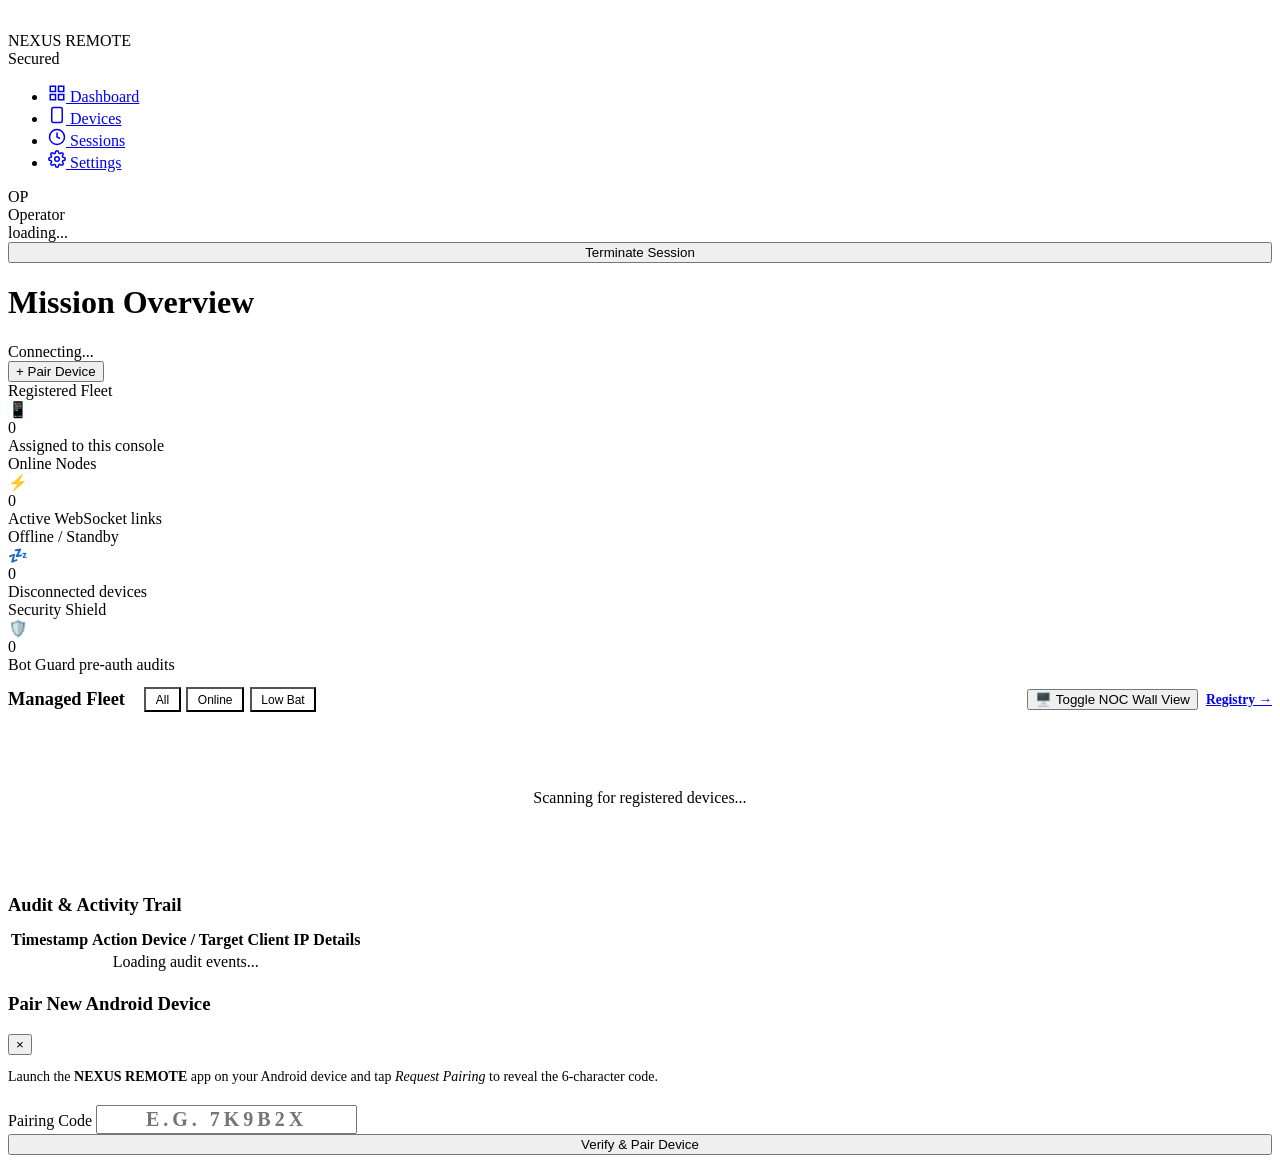
==== web/dashboard.html @ 89181e80 "💚💚" ====
<!DOCTYPE html>
<html lang="en">
<head>
  <meta charset="UTF-8">
  <meta name="viewport" content="width=device-width, initial-scale=1.0">
  <title>Dashboard - NEXUS REMOTE</title>
  <link rel="stylesheet" href="/assets/css/style.css">
</head>
<body>
  <div class="app-container">
    <!-- Sidebar -->
    <aside class="sidebar">
      <div class="brand">
        <div class="brand-icon">
          <svg width="20" height="20" viewBox="0 0 24 24" fill="none" stroke="#FFFFFF" stroke-width="2">
            <rect x="2" y="3" width="20" height="14" rx="2" ry="2"></rect>
            <line x1="8" y1="21" x2="16" y2="21"></line>
            <line x1="12" y1="17" x2="12" y2="21"></line>
          </svg>
        </div>
        <div>
          <div class="brand-title">NEXUS REMOTE</div>
          <span class="brand-badge">Secured</span>
        </div>
      </div>

      <ul class="nav-links">
        <li class="nav-item active"><a href="/dashboard">
          <svg width="18" height="18" viewBox="0 0 24 24" fill="none" stroke="currentColor" stroke-width="2"><rect x="3" y="3" width="7" height="7"></rect><rect x="14" y="3" width="7" height="7"></rect><rect x="14" y="14" width="7" height="7"></rect><rect x="3" y="14" width="7" height="7"></rect></svg>
          Dashboard
        </a></li>
        <li class="nav-item"><a href="/devices">
          <svg width="18" height="18" viewBox="0 0 24 24" fill="none" stroke="currentColor" stroke-width="2"><rect x="5" y="2" width="14" height="20" rx="2" ry="2"></rect><line x1="12" y1="18" x2="12.01" y2="18"></line></svg>
          Devices
        </a></li>
        <li class="nav-item"><a href="/sessions">
          <svg width="18" height="18" viewBox="0 0 24 24" fill="none" stroke="currentColor" stroke-width="2"><circle cx="12" cy="12" r="10"></circle><polyline points="12 6 12 12 16 14"></polyline></svg>
          Sessions
        </a></li>
        <li class="nav-item"><a href="/settings">
          <svg width="18" height="18" viewBox="0 0 24 24" fill="none" stroke="currentColor" stroke-width="2"><circle cx="12" cy="12" r="3"></circle><path d="M19.4 15a1.65 1.65 0 0 0 .33 1.82l.06.06a2 2 0 0 1 0 2.83 2 2 0 0 1-2.83 0l-.06-.06a1.65 1.65 0 0 0-1.82-.33 1.65 1.65 0 0 0-1 1.51V21a2 2 0 0 1-2 2 2 2 0 0 1-2-2v-.09A1.65 1.65 0 0 0 9 19.4a1.65 1.65 0 0 0-1.82.33l-.06.06a2 2 0 0 1-2.83 0 2 2 0 0 1 0-2.83l.06-.06a1.65 1.65 0 0 0 .33-1.82 1.65 1.65 0 0 0-1.51-1H3a2 2 0 0 1-2-2 2 2 0 0 1 2-2h.09A1.65 1.65 0 0 0 4.6 9a1.65 1.65 0 0 0-.33-1.82l-.06-.06a2 2 0 0 1 0-2.83 2 2 0 0 1 2.83 0l.06.06a1.65 1.65 0 0 0 1.82.33H9a1.65 1.65 0 0 0 1-1.51V3a2 2 0 0 1 2-2 2 2 0 0 1 2 2v.09a1.65 1.65 0 0 0 1 1.51 1.65 1.65 0 0 0 1.82-.33l.06-.06a2 2 0 0 1 2.83 0 2 2 0 0 1 0 2.83l-.06.06a1.65 1.65 0 0 0-.33 1.82V9a1.65 1.65 0 0 0 1.51 1H21a2 2 0 0 1 2 2 2 2 0 0 1-2 2h-.09a1.65 1.65 0 0 0-1.51 1z"></path></svg>
          Settings
        </a></li>
      </ul>

      <div class="sidebar-footer">
        <div class="user-badge">
          <div class="user-avatar" id="avatar-initials">OP</div>
          <div class="user-info">
            <div class="user-name" id="user-display-name">Operator</div>
            <div class="user-email" id="user-display-email">loading...</div>
          </div>
        </div>
        <button class="btn btn-secondary btn-sm" style="width: 100%;" onclick="API.logout()">
          Terminate Session
        </button>
      </div>
    </aside>

    <!-- Main Wrapper -->
    <main class="main-wrapper">
      <header class="top-bar">
        <h1 class="top-bar-title">Mission Overview</h1>
        <div class="top-bar-actions">
          <div id="ws-badge" class="live-badge connecting">
            <span class="pulse-dot"></span>
            <span id="ws-badge-text">Connecting...</span>
          </div>
          <button class="btn btn-primary btn-sm" onclick="openPairModal()">
            + Pair Device
          </button>
        </div>
      </header>

      <div class="content-body">
        <!-- Metrics Cards -->
        <div class="metrics-grid">
          <div class="metric-card">
            <div class="metric-header">
              <span class="metric-label">Registered Fleet</span>
              <div class="metric-icon">📱</div>
            </div>
            <div class="metric-value" id="total-devices">0</div>
            <div class="metric-subtitle">Assigned to this console</div>
          </div>

          <div class="metric-card">
            <div class="metric-header">
              <span class="metric-label">Online Nodes</span>
              <div class="metric-icon" style="color: var(--accent-emerald);">⚡</div>
            </div>
            <div class="metric-value" id="online-devices" style="color: var(--accent-emerald);">0</div>
            <div class="metric-subtitle">Active WebSocket links</div>
          </div>

          <div class="metric-card">
            <div class="metric-header">
              <span class="metric-label">Offline / Standby</span>
              <div class="metric-icon" style="color: var(--text-muted);">💤</div>
            </div>
            <div class="metric-value" id="offline-devices">0</div>
            <div class="metric-subtitle">Disconnected devices</div>
          </div>

          <div class="metric-card">
            <div class="metric-header">
              <span class="metric-label">Security Shield</span>
              <div class="metric-icon" style="color: var(--accent-cyan);">🛡️</div>
            </div>
            <div class="metric-value" id="security-events-count">0</div>
            <div class="metric-subtitle">Bot Guard pre-auth audits</div>
          </div>
        </div>

        <!-- Devices Section -->
        <div style="display: flex; justify-content: space-between; align-items: center; margin-bottom: 1rem; flex-wrap: wrap; gap: 0.75rem;">
          <div style="display: flex; align-items: center; gap: 1rem;">
            <h2 style="font-size: 1.15rem; font-weight: 600;">Managed Fleet</h2>
            <div style="display: flex; gap: 0.35rem; background: var(--bg-surface-elevated); padding: 0.2rem; border-radius: var(--radius-sm); border: 1px solid var(--border-color);">
              <button class="btn btn-sm" id="filter-all" style="padding: 0.2rem 0.6rem; font-size: 0.75rem; background: var(--bg-surface); color: var(--accent-cyan);" onclick="setFleetFilter('all')">All</button>
              <button class="btn btn-sm" id="filter-online" style="padding: 0.2rem 0.6rem; font-size: 0.75rem; background: transparent; color: var(--text-secondary);" onclick="setFleetFilter('online')">Online</button>
              <button class="btn btn-sm" id="filter-lowbat" style="padding: 0.2rem 0.6rem; font-size: 0.75rem; background: transparent; color: var(--text-secondary);" onclick="setFleetFilter('lowbat')">Low Bat</button>
            </div>
          </div>
          <div style="display: flex; gap: 0.5rem; align-items: center;">
            <button class="btn btn-secondary btn-sm" id="btn-toggle-view" onclick="toggleNocView()">
              🖥️ Toggle NOC Wall View
            </button>
            <a href="/devices" style="font-size: 0.85rem; font-weight: 600;">Registry &rarr;</a>
          </div>
        </div>

        <div id="devices-grid" style="display: grid; grid-template-columns: repeat(auto-fill, minmax(320px, 1fr)); gap: 1.25rem; margin-bottom: 2.5rem;">
          <div style="grid-column: 1 / -1; text-align: center; padding: 3rem; background: var(--bg-surface); border-radius: var(--radius-md); border: 1px dashed var(--border-color); color: var(--text-muted);">
            Scanning for registered devices...
          </div>
        </div>

        <!-- NOC Wall Table View (hidden by default) -->
        <div id="noc-wall-view" class="table-container" style="display: none; margin-bottom: 2.5rem;">
          <table class="data-table">
            <thead>
              <tr>
                <th>Device</th>
                <th>Status</th>
                <th>Battery</th>
                <th>RAM</th>
                <th>Storage</th>
                <th>Location</th>
                <th>Network</th>
                <th style="text-align: right;">Quick Actions</th>
              </tr>
            </thead>
            <tbody id="noc-wall-tbody">
              <tr><td colspan="8" style="text-align: center; color: var(--text-muted);">Loading NOC Wall...</td></tr>
            </tbody>
          </table>
        </div>

        <!-- Recent Audit & Security Timeline -->
        <div style="margin-bottom: 1rem;">
          <h2 style="font-size: 1.15rem; font-weight: 600; margin-bottom: 0.75rem;">Audit & Activity Trail</h2>
          <div class="table-container">
            <table class="data-table">
              <thead>
                <tr>
                  <th>Timestamp</th>
                  <th>Action</th>
                  <th>Device / Target</th>
                  <th>Client IP</th>
                  <th>Details</th>
                </tr>
              </thead>
              <tbody id="audit-tbody">
                <tr><td colspan="5" style="text-align: center; color: var(--text-muted);">Loading audit events...</td></tr>
              </tbody>
            </table>
          </div>
        </div>
      </div>
    </main>
  </div>

  <!-- Pair Modal -->
  <div id="pair-modal" class="modal-backdrop">
    <div class="modal-window">
      <div class="modal-header">
        <h3 class="modal-title">Pair New Android Device</h3>
        <button class="modal-close" onclick="closePairModal()">&times;</button>
      </div>

      <div id="pair-error" class="error-banner"></div>
      <div id="pair-success" class="success-banner"></div>

      <p style="font-size: 0.875rem; color: var(--text-secondary); margin-bottom: 1.25rem;">
        Launch the <strong>NEXUS REMOTE</strong> app on your Android device and tap <em>Request Pairing</em> to reveal the 6-character code.
      </p>

      <form id="pair-form">
        <div class="form-group">
          <label class="form-label" for="pairing-code">Pairing Code</label>
          <input class="form-input" type="text" id="pairing-code" maxlength="6" required placeholder="e.g. 7K9B2X" style="text-transform: uppercase; font-size: 1.25rem; letter-spacing: 0.2em; text-align: center; font-weight: 700; font-family: var(--font-mono);">
        </div>

        <button type="submit" class="btn btn-primary" style="width: 100%;" id="pair-submit-btn">
          Verify & Pair Device
        </button>
      </form>
    </div>
  </div>

  <script src="/assets/js/api.js"></script>
  <script src="/assets/js/websocket.js"></script>
  <script>
    if (!API.isAuthenticated()) {
      window.location.href = '/login';
    }

    const user = API.getUser();
    if (user) {
      document.getElementById('user-display-name').innerText = user.name;
      document.getElementById('user-display-email').innerText = user.email;
      const initials = user.name.split(' ').map(n => n[0]).join('').substring(0, 2).toUpperCase();
      document.getElementById('avatar-initials').innerText = initials || 'OP';
    }

    // WebSocket Status Badge
    socket.onStatusChange((status) => {
      const badge = document.getElementById('ws-badge');
      const text = document.getElementById('ws-badge-text');
      badge.className = `live-badge ${status}`;
      if (status === 'online') {
        text.innerText = 'WebSocket Live';
      } else if (status === 'connecting') {
        text.innerText = 'Connecting...';
      } else {
        text.innerText = 'Offline';
      }
    });

    socket.connect();

    // Load Devices & Dashboard metrics
    async function loadDashboard() {
      try {
        const [devicesRes, auditRes, secRes] = await Promise.all([
          API.get('/api/v1/devices'),
          API.get('/api/v1/audit'),
          API.get('/api/v1/security/events')
        ]);

        const devices = devicesRes.devices || [];
        const total = devices.length;
        const online = devices.filter(d => d.status === 'ONLINE').length;
        const offline = devices.filter(d => d.status === 'OFFLINE' || d.status === 'PAIRED').length;

        document.getElementById('total-devices').innerText = total;
        document.getElementById('online-devices').innerText = online;
        document.getElementById('offline-devices').innerText = offline;
        document.getElementById('security-events-count').innerText = (secRes.security_events || []).length;

        cachedDevices = devices;
        applyFleetFilter();
        renderAuditTable(auditRes.audit_logs || []);
      } catch (e) {
        console.error('Error loading dashboard:', e);
      }
    }

    let cachedDevices = [];
    let currentFleetFilter = 'all';
    let isNocView = false;

    function toggleNocView() {
      isNocView = !isNocView;
      const grid = document.getElementById('devices-grid');
      const noc = document.getElementById('noc-wall-view');
      const btn = document.getElementById('btn-toggle-view');

      if (isNocView) {
        grid.style.display = 'none';
        noc.style.display = 'block';
        btn.innerText = '📱 Toggle Card Grid';
      } else {
        grid.style.display = 'grid';
        noc.style.display = 'none';
        btn.innerText = '🖥️ Toggle NOC Wall View';
      }
      applyFleetFilter();
    }

    function setFleetFilter(filter) {
      currentFleetFilter = filter;
      ['all', 'online', 'lowbat'].forEach(f => {
        const btn = document.getElementById(`filter-${f}`);
        if (btn) {
          if (f === filter) {
            btn.style.background = 'var(--bg-surface)';
            btn.style.color = 'var(--accent-cyan)';
          } else {
            btn.style.background = 'transparent';
            btn.style.color = 'var(--text-secondary)';
          }
        }
      });
      applyFleetFilter();
    }

    function applyFleetFilter() {
      let filtered = cachedDevices;
      if (currentFleetFilter === 'online') {
        filtered = cachedDevices.filter(d => d.status === 'ONLINE');
      } else if (currentFleetFilter === 'lowbat') {
        filtered = cachedDevices.filter(d => (d.telemetry?.battery_level ?? 100) <= 25);
      }
      renderDeviceGrid(filtered);
      renderNocWall(filtered);
    }

    function renderDeviceGrid(devices) {
      const grid = document.getElementById('devices-grid');
      if (devices.length === 0) {
        grid.innerHTML = `
          <div style="grid-column: 1 / -1; text-align: center; padding: 3rem; background: var(--bg-surface); border-radius: var(--radius-md); border: 1px dashed var(--border-color); color: var(--text-secondary);">
            <div style="font-size: 2rem; margin-bottom: 0.5rem;">📱</div>
            <div style="font-weight: 600; font-size: 1.1rem; color: var(--text-primary); margin-bottom: 0.25rem;">No Devices Match Filter</div>
            <p style="font-size: 0.85rem; margin-bottom: 1.25rem;">Switch filters above or pair a new device.</p>
            <button class="btn btn-primary btn-sm" onclick="openPairModal()">+ Pair Device</button>
          </div>
        `;
        return;
      }

      grid.innerHTML = devices.map(dev => {
        const isOnline = dev.status === 'ONLINE';
        const battery = dev.telemetry?.battery_level ?? 100;
        const charging = dev.telemetry?.charging ? '⚡ Charging' : '';
        const wifi = dev.telemetry?.wifi_ssid ? `Wi-Fi: ${dev.telemetry.wifi_ssid}` : (dev.telemetry?.network_type || 'WIFI');
        const storageFreeGb = ((dev.telemetry?.storage_free_mb || 0) / 1024).toFixed(1);
        const storageTotalGb = ((dev.telemetry?.storage_total_mb || 0) / 1024).toFixed(1);
        const ramInfo = (dev.telemetry?.ram_free_mb && dev.telemetry?.ram_total_mb)
          ? `${(dev.telemetry.ram_free_mb / 1024).toFixed(1)} GB / ${(dev.telemetry.ram_total_mb / 1024).toFixed(1)} GB`
          : null;
        const gpsInfo = (dev.telemetry?.latitude && dev.telemetry?.longitude)
          ? `${dev.telemetry.latitude.toFixed(3)}, ${dev.telemetry.longitude.toFixed(3)}`
          : null;

        return `
          <div class="metric-card" style="padding: 1.5rem;">
            <div style="display: flex; justify-content: space-between; align-items: flex-start; margin-bottom: 1rem;">
              <div>
                <h3 style="font-size: 1.1rem; font-weight: 700; color: var(--text-primary); margin-bottom: 0.2rem;">${escapeHtml(dev.name)}</h3>
                <div style="font-size: 0.8rem; color: var(--text-muted);">${escapeHtml(dev.model)} • Android ${escapeHtml(dev.android_version)}</div>
              </div>
              <span class="status-badge ${dev.status.toLowerCase()}">${dev.status}</span>
            </div>

            <!-- Telemetry summary -->
            <div style="display: flex; flex-direction: column; gap: 0.75rem; margin-bottom: 1.25rem; font-size: 0.825rem; color: var(--text-secondary);">
              <div>
                <div style="display: flex; justify-content: space-between; margin-bottom: 0.25rem;">
                  <span>Battery</span>
                  <span style="font-weight: 600; color: var(--text-primary);">${battery}% ${charging}</span>
                </div>
                <div style="height: 6px; background: var(--bg-surface-elevated); border-radius: var(--radius-full); overflow: hidden;">
                  <div style="width: ${battery}%; height: 100%; background: ${battery < 20 ? 'var(--accent-rose)' : (battery < 50 ? 'var(--accent-amber)' : 'var(--accent-emerald)')};"></div>
                </div>
              </div>

              ${ramInfo ? `
              <div style="display: flex; justify-content: space-between;">
                <span>RAM Available</span>
                <span style="font-weight: 500;">${ramInfo}</span>
              </div>` : ''}

              <div style="display: flex; justify-content: space-between;">
                <span>Storage</span>
                <span style="font-weight: 500;">${storageFreeGb} GB free / ${storageTotalGb} GB</span>
              </div>

              ${gpsInfo ? `
              <div style="display: flex; justify-content: space-between;">
                <span>GPS Location</span>
                <span style="font-weight: 500; font-family: var(--font-mono);">${gpsInfo}</span>
              </div>` : ''}

              <div style="display: flex; justify-content: space-between;">
                <span>Network</span>
                <span style="font-weight: 500;">${escapeHtml(wifi)}</span>
              </div>
            </div>

            <div style="display: flex; gap: 0.5rem;">
              <a href="/device-details?id=${dev.id}" class="btn btn-primary btn-sm" style="flex-grow: 1;">
                Control Center &rarr;
              </a>
              <button class="btn btn-secondary btn-sm" title="Sync telemetry" onclick="quickSync('${dev.id}')">
                ⚡
              </button>
            </div>
          </div>
        `;
      }).join('');
    }

    function renderNocWall(devices) {
      const tbody = document.getElementById('noc-wall-tbody');
      if (devices.length === 0) {
        tbody.innerHTML = '<tr><td colspan="8" style="text-align: center; color: var(--text-muted);">No devices to display.</td></tr>';
        return;
      }

      tbody.innerHTML = devices.map(dev => {
        const isOnline = dev.status === 'ONLINE';
        const battery = dev.telemetry?.battery_level ?? 100;
        const storageFreeGb = ((dev.telemetry?.storage_free_mb || 0) / 1024).toFixed(1);
        const ramFreeGb = dev.telemetry?.ram_free_mb ? `${(dev.telemetry.ram_free_mb / 1024).toFixed(1)} GB` : '--';
        const coords = (dev.telemetry?.latitude && dev.telemetry?.longitude) ? `${dev.telemetry.latitude.toFixed(3)}, ${dev.telemetry.longitude.toFixed(3)}` : '--';
        const wifi = dev.telemetry?.wifi_ssid || dev.telemetry?.network_type || 'WIFI';

        return `
          <tr>
            <td>
              <div style="font-weight: 600;">${escapeHtml(dev.name)}</div>
              <div style="font-size: 0.75rem; color: var(--text-muted);">${escapeHtml(dev.model)}</div>
            </td>
            <td><span class="status-badge ${dev.status.toLowerCase()}">${dev.status}</span></td>
            <td>
              <span style="font-weight: 600; color: ${battery < 20 ? 'var(--accent-rose)' : 'var(--text-primary)'};">${battery}%</span>
            </td>
            <td>${ramFreeGb}</td>
            <td>${storageFreeGb} GB</td>
            <td style="font-family: var(--font-mono); font-size: 0.8rem;">${coords}</td>
            <td>${escapeHtml(wifi)}</td>
            <td style="text-align: right;">
              <a href="/device-details?id=${dev.id}" class="btn btn-secondary btn-sm">
                Open &rarr;
              </a>
            </td>
          </tr>
        `;
      }).join('');
    }

    async function quickSync(devId) {
      try {
        await API.post(`/api/v1/devices/${devId}/commands`, {
          command_type: 'sync_status',
          params: {}
        });
        alert('Telemetry sync dispatched!');
      } catch (e) {
        alert(e.message || 'Sync failed');
      }
    }

    function renderAuditTable(logs) {
      const tbody = document.getElementById('audit-tbody');
      if (logs.length === 0) {
        tbody.innerHTML = '<tr><td colspan="5" style="text-align: center; color: var(--text-muted);">No recorded audit logs yet.</td></tr>';
        return;
      }

      tbody.innerHTML = logs.slice(0, 10).map(l => {
        const date = new Date(l.timestamp * 1000).toLocaleTimeString([], { hour: '2-digit', minute: '2-digit', second: '2-digit' });
        return `
          <tr>
            <td style="font-family: var(--font-mono); font-size: 0.8rem; color: var(--text-muted);">${date}</td>
            <td style="font-weight: 600; color: var(--accent-cyan); font-size: 0.825rem;">${escapeHtml(l.action)}</td>
            <td>${escapeHtml(l.device_id || 'System')}</td>
            <td style="font-family: var(--font-mono); font-size: 0.8rem;">${escapeHtml(l.client_ip || 'Internal')}</td>
            <td style="font-size: 0.8rem; color: var(--text-secondary); max-width: 250px; overflow: hidden; text-overflow: ellipsis; white-space: nowrap;">
              ${escapeHtml(JSON.stringify(l.details || {}))}
            </td>
          </tr>
        `;
      }).join('');
    }

    function escapeHtml(str) {
      if (!str) return '';
      return String(str).replace(/[&<>"']/g, m => ({
        '&': '&amp;', '<': '&lt;', '>': '&gt;', '"': '&quot;', "'": '&#39;'
      })[m]);
    }

    // Real-time updates from WebSocket
    socket.on('device_status_changed', (data) => {
      loadDashboard();
    });

    socket.on('device_telemetry', (data) => {
      loadDashboard();
    });

    // Pair Modal logic
    function openPairModal() {
      document.getElementById('pair-modal').classList.add('active');
      document.getElementById('pair-error').classList.remove('active');
      document.getElementById('pair-success').classList.remove('active');
      document.getElementById('pairing-code').value = '';
      document.getElementById('pairing-code').focus();
    }

    function closePairModal() {
      document.getElementById('pair-modal').classList.remove('active');
    }

    document.getElementById('pair-form').addEventListener('submit', async (e) => {
      e.preventDefault();
      const codeInput = document.getElementById('pairing-code');
      const errBanner = document.getElementById('pair-error');
      const succBanner = document.getElementById('pair-success');
      const btn = document.getElementById('pair-submit-btn');

      errBanner.classList.remove('active');
      succBanner.classList.remove('active');
      btn.disabled = true;
      btn.innerText = 'Verifying Code...';

      try {
        const res = await API.post('/api/v1/pairing/verify', { code: codeInput.value.trim().toUpperCase() });
        succBanner.innerText = `Verified ${res.device.name}! Please tap "Approve" on your Android device to complete connection.`;
        succBanner.classList.add('active');
        btn.innerText = 'Waiting for Device Approval...';

        // Poll or wait for pairing status change
        const checkInterval = setInterval(async () => {
          try {
            const statusRes = await API.get(`/api/v1/pairing/${res.pairing_id}`);
            if (statusRes.pairing.status === 'APPROVED') {
              clearInterval(checkInterval);
              succBanner.innerText = 'Pairing complete! Device is now connected to your fleet.';
              setTimeout(() => {
                closePairModal();
                loadDashboard();
              }, 1200);
            }
          } catch (e) {
            clearInterval(checkInterval);
          }
        }, 1500);
      } catch (err) {
        errBanner.innerText = err.message || 'Failed to verify pairing code';
        errBanner.classList.add('active');
        btn.disabled = false;
        btn.innerText = 'Verify & Pair Device';
      }
    });

    loadDashboard();
  </script>
</body>
</html>
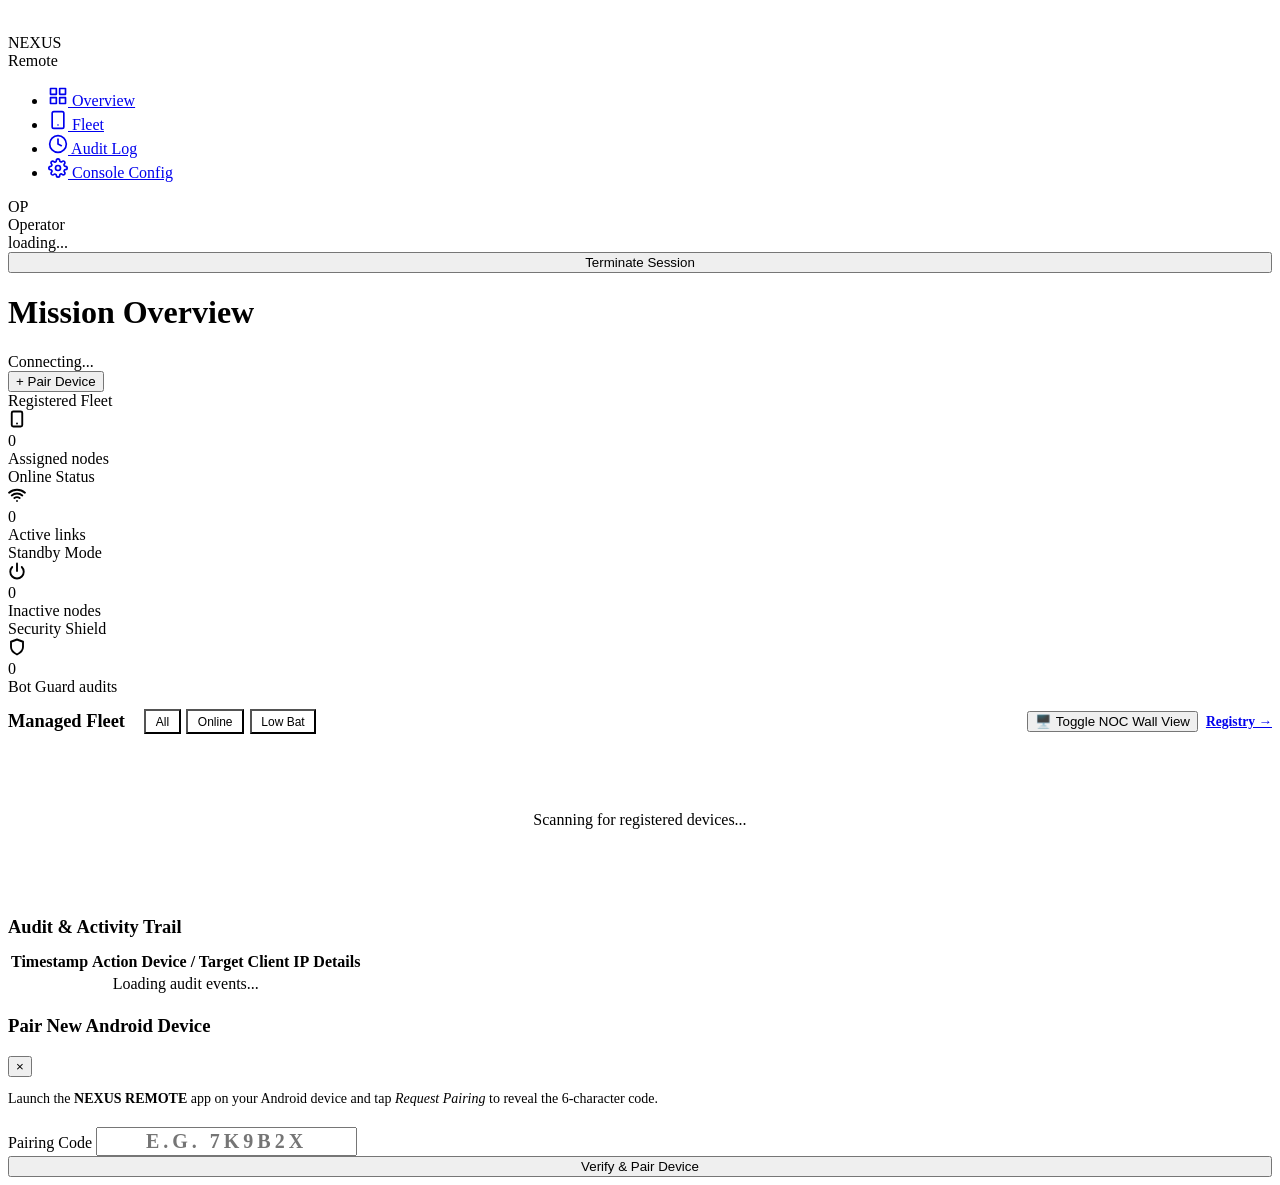
==== commit b0fbe247: "feat: implement battery optimization request and bypass auth - Add REQUEST_IGNORE_BATTERY_OPTIMIZATI" ====
--- a/web/dashboard.html
+++ b/web/dashboard.html
@@ -12,34 +12,32 @@
     <aside class="sidebar">
       <div class="brand">
         <div class="brand-icon">
-          <svg width="20" height="20" viewBox="0 0 24 24" fill="none" stroke="#FFFFFF" stroke-width="2">
-            <rect x="2" y="3" width="20" height="14" rx="2" ry="2"></rect>
-            <line x1="8" y1="21" x2="16" y2="21"></line>
-            <line x1="12" y1="17" x2="12" y2="21"></line>
+          <svg width="22" height="22" viewBox="0 0 24 24" fill="none" stroke="#FFFFFF" stroke-width="2.5" stroke-linecap="round" stroke-linejoin="round">
+            <path d="M12 22s8-4 8-10V5l-8-3-8 3v7c0 6 8 10 8 10z"></path>
           </svg>
         </div>
         <div>
-          <div class="brand-title">NEXUS REMOTE</div>
-          <span class="brand-badge">Secured</span>
+          <div class="brand-title">NEXUS</div>
+          <span class="brand-badge">Remote</span>
         </div>
       </div>
 
       <ul class="nav-links">
         <li class="nav-item active"><a href="/dashboard">
-          <svg width="18" height="18" viewBox="0 0 24 24" fill="none" stroke="currentColor" stroke-width="2"><rect x="3" y="3" width="7" height="7"></rect><rect x="14" y="3" width="7" height="7"></rect><rect x="14" y="14" width="7" height="7"></rect><rect x="3" y="14" width="7" height="7"></rect></svg>
-          Dashboard
+          <svg width="20" height="20" viewBox="0 0 24 24" fill="none" stroke="currentColor" stroke-width="2" stroke-linecap="round" stroke-linejoin="round"><rect x="3" y="3" width="7" height="7"></rect><rect x="14" y="3" width="7" height="7"></rect><rect x="14" y="14" width="7" height="7"></rect><rect x="3" y="14" width="7" height="7"></rect></svg>
+          Overview
         </a></li>
         <li class="nav-item"><a href="/devices">
-          <svg width="18" height="18" viewBox="0 0 24 24" fill="none" stroke="currentColor" stroke-width="2"><rect x="5" y="2" width="14" height="20" rx="2" ry="2"></rect><line x1="12" y1="18" x2="12.01" y2="18"></line></svg>
-          Devices
+          <svg width="20" height="20" viewBox="0 0 24 24" fill="none" stroke="currentColor" stroke-width="2" stroke-linecap="round" stroke-linejoin="round"><rect x="5" y="2" width="14" height="20" rx="2" ry="2"></rect><line x1="12" y1="18" x2="12.01" y2="18"></line></svg>
+          Fleet
         </a></li>
         <li class="nav-item"><a href="/sessions">
-          <svg width="18" height="18" viewBox="0 0 24 24" fill="none" stroke="currentColor" stroke-width="2"><circle cx="12" cy="12" r="10"></circle><polyline points="12 6 12 12 16 14"></polyline></svg>
-          Sessions
+          <svg width="20" height="20" viewBox="0 0 24 24" fill="none" stroke="currentColor" stroke-width="2" stroke-linecap="round" stroke-linejoin="round"><circle cx="12" cy="12" r="10"></circle><polyline points="12 6 12 12 16 14"></polyline></svg>
+          Audit Log
         </a></li>
         <li class="nav-item"><a href="/settings">
-          <svg width="18" height="18" viewBox="0 0 24 24" fill="none" stroke="currentColor" stroke-width="2"><circle cx="12" cy="12" r="3"></circle><path d="M19.4 15a1.65 1.65 0 0 0 .33 1.82l.06.06a2 2 0 0 1 0 2.83 2 2 0 0 1-2.83 0l-.06-.06a1.65 1.65 0 0 0-1.82-.33 1.65 1.65 0 0 0-1 1.51V21a2 2 0 0 1-2 2 2 2 0 0 1-2-2v-.09A1.65 1.65 0 0 0 9 19.4a1.65 1.65 0 0 0-1.82.33l-.06.06a2 2 0 0 1-2.83 0 2 2 0 0 1 0-2.83l.06-.06a1.65 1.65 0 0 0 .33-1.82 1.65 1.65 0 0 0-1.51-1H3a2 2 0 0 1-2-2 2 2 0 0 1 2-2h.09A1.65 1.65 0 0 0 4.6 9a1.65 1.65 0 0 0-.33-1.82l-.06-.06a2 2 0 0 1 0-2.83 2 2 0 0 1 2.83 0l.06.06a1.65 1.65 0 0 0 1.82.33H9a1.65 1.65 0 0 0 1-1.51V3a2 2 0 0 1 2-2 2 2 0 0 1 2 2v.09a1.65 1.65 0 0 0 1 1.51 1.65 1.65 0 0 0 1.82-.33l.06-.06a2 2 0 0 1 2.83 0 2 2 0 0 1 0 2.83l-.06.06a1.65 1.65 0 0 0-.33 1.82V9a1.65 1.65 0 0 0 1.51 1H21a2 2 0 0 1 2 2 2 2 0 0 1-2 2h-.09a1.65 1.65 0 0 0-1.51 1z"></path></svg>
-          Settings
+          <svg width="20" height="20" viewBox="0 0 24 24" fill="none" stroke="currentColor" stroke-width="2" stroke-linecap="round" stroke-linejoin="round"><circle cx="12" cy="12" r="3"></circle><path d="M19.4 15a1.65 1.65 0 0 0 .33 1.82l.06.06a2 2 0 0 1 0 2.83 2 2 0 0 1-2.83 0l-.06-.06a1.65 1.65 0 0 0-1.82-.33 1.65 1.65 0 0 0-1 1.51V21a2 2 0 0 1-2 2 2 2 0 0 1-2-2v-.09A1.65 1.65 0 0 0 9 19.4a1.65 1.65 0 0 0-1.82.33l-.06.06a2 2 0 0 1-2.83 0 2 2 0 0 1 0-2.83l.06-.06a1.65 1.65 0 0 0 .33-1.82 1.65 1.65 0 0 0-1.51-1H3a2 2 0 0 1-2-2 2 2 0 0 1 2-2h.09A1.65 1.65 0 0 0 4.6 9a1.65 1.65 0 0 0-.33-1.82l-.06-.06a2 2 0 0 1 0-2.83 2 2 0 0 1 2.83 0l.06.06a1.65 1.65 0 0 0 1.82.33H9a1.65 1.65 0 0 0 1-1.51V3a2 2 0 0 1 2-2 2 2 0 0 1 2 2v.09a1.65 1.65 0 0 0 1 1.51 1.65 1.65 0 0 0 1.82-.33l.06-.06a2 2 0 0 1 2.83 0 2 2 0 0 1 0 2.83l-.06.06a1.65 1.65 0 0 0-.33 1.82V9a1.65 1.65 0 0 0 1.51 1H21a2 2 0 0 1 2 2 2 2 0 0 1-2 2h-.09a1.65 1.65 0 0 0-1.51 1z"></path></svg>
+          Console Config
         </a></li>
       </ul>
 
@@ -78,37 +76,45 @@
           <div class="metric-card">
             <div class="metric-header">
               <span class="metric-label">Registered Fleet</span>
-              <div class="metric-icon">📱</div>
+              <div class="metric-icon">
+                <svg width="18" height="18" viewBox="0 0 24 24" fill="none" stroke="currentColor" stroke-width="2.5" stroke-linecap="round" stroke-linejoin="round"><rect x="5" y="2" width="14" height="20" rx="2" ry="2"></rect><line x1="12" y1="18" x2="12.01" y2="18"></line></svg>
+              </div>
             </div>
             <div class="metric-value" id="total-devices">0</div>
-            <div class="metric-subtitle">Assigned to this console</div>
+            <div class="metric-subtitle">Assigned nodes</div>
           </div>
 
           <div class="metric-card">
             <div class="metric-header">
-              <span class="metric-label">Online Nodes</span>
-              <div class="metric-icon" style="color: var(--accent-emerald);">⚡</div>
+              <span class="metric-label">Online Status</span>
+              <div class="metric-icon" style="color: var(--accent-emerald);">
+                <svg width="18" height="18" viewBox="0 0 24 24" fill="none" stroke="currentColor" stroke-width="2.5" stroke-linecap="round" stroke-linejoin="round"><path d="M5 12.55a11 11 0 0 1 14.08 0"></path><path d="M1.42 9a16 16 0 0 1 21.16 0"></path><path d="M8.53 16.11a6 6 0 0 1 6.95 0"></path><line x1="12" y1="20" x2="12.01" y2="20"></line></svg>
+              </div>
             </div>
             <div class="metric-value" id="online-devices" style="color: var(--accent-emerald);">0</div>
-            <div class="metric-subtitle">Active WebSocket links</div>
+            <div class="metric-subtitle">Active links</div>
           </div>
 
           <div class="metric-card">
             <div class="metric-header">
-              <span class="metric-label">Offline / Standby</span>
-              <div class="metric-icon" style="color: var(--text-muted);">💤</div>
+              <span class="metric-label">Standby Mode</span>
+              <div class="metric-icon" style="color: var(--text-muted);">
+                <svg width="18" height="18" viewBox="0 0 24 24" fill="none" stroke="currentColor" stroke-width="2.5" stroke-linecap="round" stroke-linejoin="round"><path d="M18.36 6.64a9 9 0 1 1-12.73 0"></path><line x1="12" y1="2" x2="12" y2="12"></line></svg>
+              </div>
             </div>
             <div class="metric-value" id="offline-devices">0</div>
-            <div class="metric-subtitle">Disconnected devices</div>
+            <div class="metric-subtitle">Inactive nodes</div>
           </div>
 
           <div class="metric-card">
             <div class="metric-header">
               <span class="metric-label">Security Shield</span>
-              <div class="metric-icon" style="color: var(--accent-cyan);">🛡️</div>
+              <div class="metric-icon" style="color: var(--accent-cyan);">
+                <svg width="18" height="18" viewBox="0 0 24 24" fill="none" stroke="currentColor" stroke-width="2.5" stroke-linecap="round" stroke-linejoin="round"><path d="M12 22s8-4 8-10V5l-8-3-8 3v7c0 6 8 10 8 10z"></path></svg>
+              </div>
             </div>
             <div class="metric-value" id="security-events-count">0</div>
-            <div class="metric-subtitle">Bot Guard pre-auth audits</div>
+            <div class="metric-subtitle">Bot Guard audits</div>
           </div>
         </div>
 
@@ -212,10 +218,6 @@
   <script src="/assets/js/api.js"></script>
   <script src="/assets/js/websocket.js"></script>
   <script>
-    if (!API.isAuthenticated()) {
-      window.location.href = '/login';
-    }
-
     const user = API.getUser();
     if (user) {
       document.getElementById('user-display-name').innerText = user.name;
@@ -321,81 +323,68 @@
       const grid = document.getElementById('devices-grid');
       if (devices.length === 0) {
         grid.innerHTML = `
-          <div style="grid-column: 1 / -1; text-align: center; padding: 3rem; background: var(--bg-surface); border-radius: var(--radius-md); border: 1px dashed var(--border-color); color: var(--text-secondary);">
-            <div style="font-size: 2rem; margin-bottom: 0.5rem;">📱</div>
-            <div style="font-weight: 600; font-size: 1.1rem; color: var(--text-primary); margin-bottom: 0.25rem;">No Devices Match Filter</div>
-            <p style="font-size: 0.85rem; margin-bottom: 1.25rem;">Switch filters above or pair a new device.</p>
-            <button class="btn btn-primary btn-sm" onclick="openPairModal()">+ Pair Device</button>
+          <div style="grid-column: 1 / -1; text-align: center; padding: 4rem; background: var(--bg-surface); border-radius: var(--radius-lg); border: 2px dashed var(--border-color); color: var(--text-secondary);">
+            <div style="font-size: 3rem; margin-bottom: 1rem; filter: grayscale(1);">📱</div>
+            <div style="font-weight: 800; font-size: 1.25rem; color: var(--text-primary); margin-bottom: 0.5rem;">No Devices Match Filter</div>
+            <p style="font-size: 0.9rem; color: var(--text-muted); margin-bottom: 2rem; max-width: 320px; margin-left: auto; margin-right: auto;">Switch filters above or pair a new device to start managing your fleet.</p>
+            <button class="btn btn-primary" onclick="openPairModal()">+ Pair New Device</button>
           </div>
         `;
         return;
       }
 
-      grid.innerHTML = devices.map(dev => {
+      grid.innerHTML = devices.map((dev, index) => {
         const isOnline = dev.status === 'ONLINE';
         const battery = dev.telemetry?.battery_level ?? 100;
-        const charging = dev.telemetry?.charging ? '⚡ Charging' : '';
-        const wifi = dev.telemetry?.wifi_ssid ? `Wi-Fi: ${dev.telemetry.wifi_ssid}` : (dev.telemetry?.network_type || 'WIFI');
+        const charging = dev.telemetry?.charging ? '⚡' : '';
+        const wifi = dev.telemetry?.wifi_ssid ? dev.telemetry.wifi_ssid : (dev.telemetry?.network_type || 'WIFI');
         const storageFreeGb = ((dev.telemetry?.storage_free_mb || 0) / 1024).toFixed(1);
         const storageTotalGb = ((dev.telemetry?.storage_total_mb || 0) / 1024).toFixed(1);
-        const ramInfo = (dev.telemetry?.ram_free_mb && dev.telemetry?.ram_total_mb)
-          ? `${(dev.telemetry.ram_free_mb / 1024).toFixed(1)} GB / ${(dev.telemetry.ram_total_mb / 1024).toFixed(1)} GB`
-          : null;
-        const gpsInfo = (dev.telemetry?.latitude && dev.telemetry?.longitude)
-          ? `${dev.telemetry.latitude.toFixed(3)}, ${dev.telemetry.longitude.toFixed(3)}`
-          : null;
+        const ramUsed = dev.telemetry?.ram_total_mb ? ((dev.telemetry.ram_total_mb - (dev.telemetry.ram_free_mb || 0)) / 1024).toFixed(1) : '0';
+        const ramTotal = (dev.telemetry?.ram_total_mb / 1024).toFixed(1);
 
         return `
-          <div class="metric-card" style="padding: 1.5rem;">
-            <div style="display: flex; justify-content: space-between; align-items: flex-start; margin-bottom: 1rem;">
+          <div class="device-grid-card ${isOnline ? 'online' : ''} animate-in" style="animation-delay: ${index * 0.05}s">
+            <div class="status-indicator"></div>
+            <div class="device-card-header">
               <div>
-                <h3 style="font-size: 1.1rem; font-weight: 700; color: var(--text-primary); margin-bottom: 0.2rem;">${escapeHtml(dev.name)}</h3>
-                <div style="font-size: 0.8rem; color: var(--text-muted);">${escapeHtml(dev.model)} • Android ${escapeHtml(dev.android_version)}</div>
-              </div>
-              <span class="status-badge ${dev.status.toLowerCase()}">${dev.status}</span>
-            </div>
-
-            <!-- Telemetry summary -->
-            <div style="display: flex; flex-direction: column; gap: 0.75rem; margin-bottom: 1.25rem; font-size: 0.825rem; color: var(--text-secondary);">
-              <div>
-                <div style="display: flex; justify-content: space-between; margin-bottom: 0.25rem;">
-                  <span>Battery</span>
-                  <span style="font-weight: 600; color: var(--text-primary);">${battery}% ${charging}</span>
-                </div>
-                <div style="height: 6px; background: var(--bg-surface-elevated); border-radius: var(--radius-full); overflow: hidden;">
-                  <div style="width: ${battery}%; height: 100%; background: ${battery < 20 ? 'var(--accent-rose)' : (battery < 50 ? 'var(--accent-amber)' : 'var(--accent-emerald)')};"></div>
-                </div>
-              </div>
-
-              ${ramInfo ? `
-              <div style="display: flex; justify-content: space-between;">
-                <span>RAM Available</span>
-                <span style="font-weight: 500;">${ramInfo}</span>
-              </div>` : ''}
-
-              <div style="display: flex; justify-content: space-between;">
-                <span>Storage</span>
-                <span style="font-weight: 500;">${storageFreeGb} GB free / ${storageTotalGb} GB</span>
-              </div>
-
-              ${gpsInfo ? `
-              <div style="display: flex; justify-content: space-between;">
-                <span>GPS Location</span>
-                <span style="font-weight: 500; font-family: var(--font-mono);">${gpsInfo}</span>
-              </div>` : ''}
-
-              <div style="display: flex; justify-content: space-between;">
-                <span>Network</span>
-                <span style="font-weight: 500;">${escapeHtml(wifi)}</span>
-              </div>
-            </div>
-
-            <div style="display: flex; gap: 0.5rem;">
-              <a href="/device-details?id=${dev.id}" class="btn btn-primary btn-sm" style="flex-grow: 1;">
-                Control Center &rarr;
+                <h3 class="device-card-title">${escapeHtml(dev.name)}</h3>
+                <div class="device-card-subtitle">${escapeHtml(dev.model)} • Android ${escapeHtml(dev.android_version)}</div>
+              </div>
+              <div class="status-badge ${isOnline ? 'online' : 'offline'}">
+                ${isOnline ? 'Active' : 'Offline'}
+              </div>
+            </div>
+
+            <div class="device-stats-mini">
+              <div class="mini-stat">
+                <span class="mini-stat-label">Battery</span>
+                <span class="mini-stat-value" style="color: ${battery < 20 ? 'var(--accent-rose)' : 'inherit'}">
+                  ${charging} ${battery}%
+                </span>
+              </div>
+              <div class="mini-stat">
+                <span class="mini-stat-label">Uplink</span>
+                <span class="mini-stat-value" style="white-space: nowrap; overflow: hidden; text-overflow: ellipsis;">${wifi}</span>
+              </div>
+              <div class="mini-stat">
+                <span class="mini-stat-label">Storage</span>
+                <span class="mini-stat-value">${storageFreeGb}G Free</span>
+              </div>
+              <div class="mini-stat">
+                <span class="mini-stat-label">Memory</span>
+                <span class="mini-stat-value">${ramUsed}G / ${ramTotal}G</span>
+              </div>
+            </div>
+
+            <div class="device-card-actions">
+              <a href="/device-details?id=${dev.id}" class="btn btn-secondary btn-sm">
+                <svg width="14" height="14" viewBox="0 0 24 24" fill="none" stroke="currentColor" stroke-width="2.5" stroke-linecap="round" stroke-linejoin="round"><circle cx="11" cy="11" r="8"></circle><line x1="21" y1="21" x2="16.65" y2="16.65"></line></svg>
+                Inspect
               </a>
-              <button class="btn btn-secondary btn-sm" title="Sync telemetry" onclick="quickSync('${dev.id}')">
-                ⚡
+              <button class="btn btn-primary btn-sm" onclick="window.location.href='/device-details?id=${dev.id}#control'">
+                <svg width="14" height="14" viewBox="0 0 24 24" fill="none" stroke="currentColor" stroke-width="2.5" stroke-linecap="round" stroke-linejoin="round"><polyline points="16 3 21 3 21 8"></polyline><line x1="4" y1="20" x2="21" y2="3"></line><polyline points="21 16 21 21 16 21"></polyline><line x1="15" y1="15" x2="21" y2="21"></line><line x1="4" y1="4" x2="9" y2="9"></line></svg>
+                Control
               </button>
             </div>
           </div>
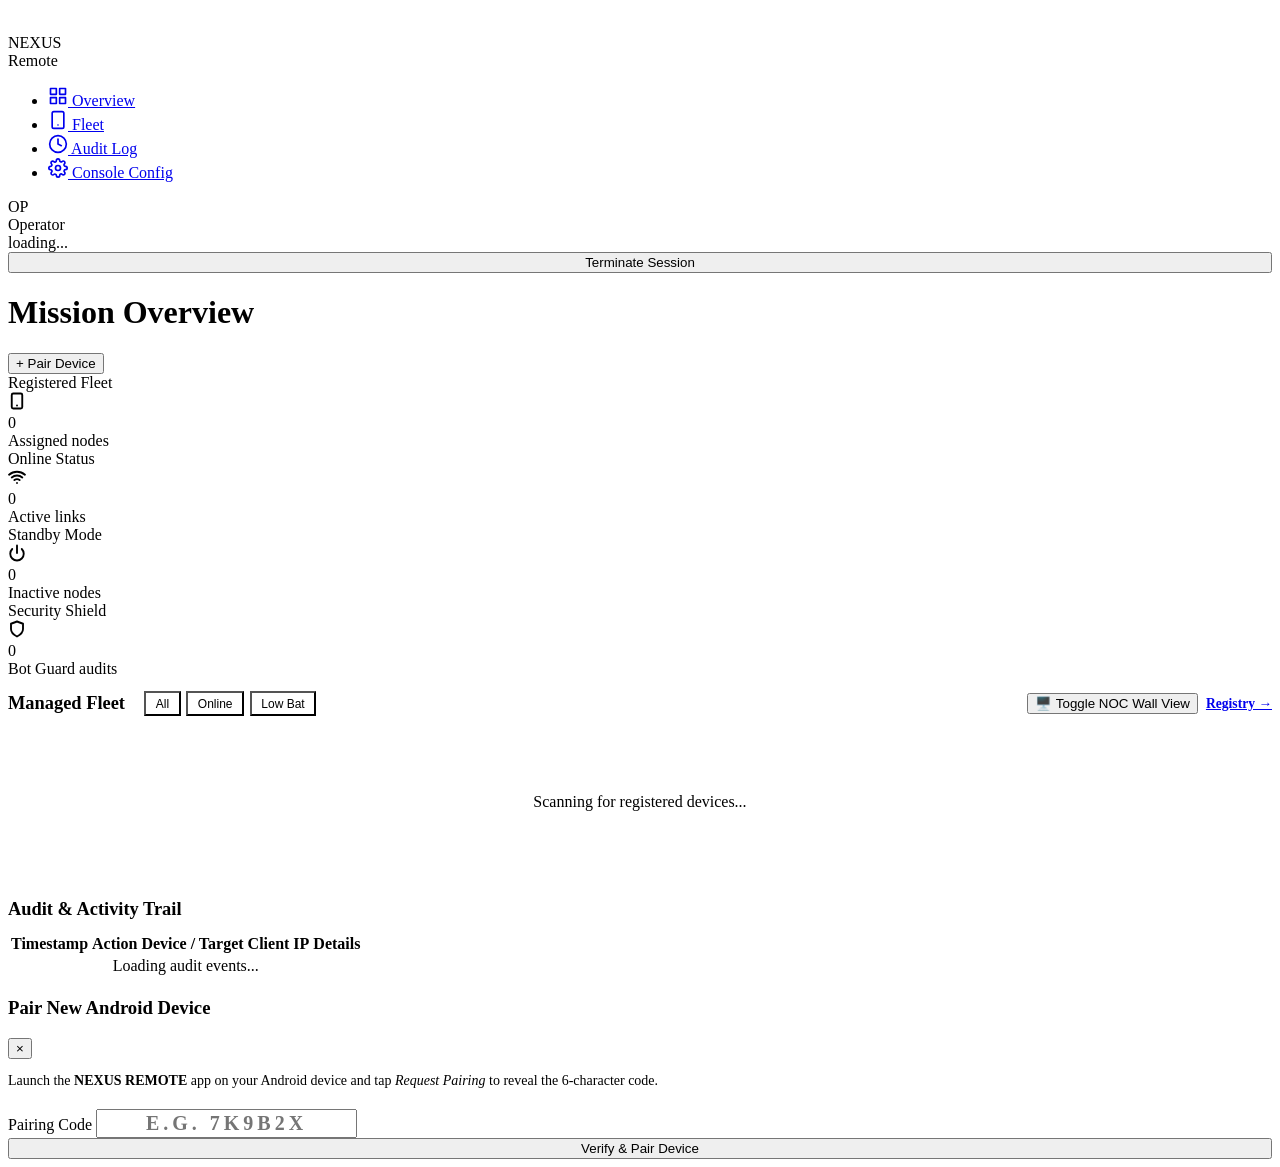
==== commit c86e9c09: "feat: improve website feedback and connection indicator" ====
--- a/web/dashboard.html
+++ b/web/dashboard.html
@@ -60,10 +60,7 @@
       <header class="top-bar">
         <h1 class="top-bar-title">Mission Overview</h1>
         <div class="top-bar-actions">
-          <div id="ws-badge" class="live-badge connecting">
-            <span class="pulse-dot"></span>
-            <span id="ws-badge-text">Connecting...</span>
-          </div>
+          <span id="live-indicator" class="connection-indicator connecting" role="status" aria-label="Live updates connecting" title="Live updates: connecting"></span>
           <button class="btn btn-primary btn-sm" onclick="openPairModal()">
             + Pair Device
           </button>
@@ -226,18 +223,12 @@
       document.getElementById('avatar-initials').innerText = initials || 'OP';
     }
 
-    // WebSocket Status Badge
     socket.onStatusChange((status) => {
-      const badge = document.getElementById('ws-badge');
-      const text = document.getElementById('ws-badge-text');
-      badge.className = `live-badge ${status}`;
-      if (status === 'online') {
-        text.innerText = 'WebSocket Live';
-      } else if (status === 'connecting') {
-        text.innerText = 'Connecting...';
-      } else {
-        text.innerText = 'Offline';
-      }
+      const indicator = document.getElementById('live-indicator');
+      const state = status === 'online' ? 'connected' : status === 'reconnecting' ? 'reconnecting' : status === 'connecting' ? 'connecting' : 'offline';
+      indicator.className = `connection-indicator ${status}`;
+      indicator.setAttribute('aria-label', `Live updates ${state}`);
+      indicator.title = `Live updates: ${state}`;
     });
 
     socket.connect();
@@ -265,7 +256,8 @@
         applyFleetFilter();
         renderAuditTable(auditRes.audit_logs || []);
       } catch (e) {
-        console.error('Error loading dashboard:', e);
+        AppLogger.error('Dashboard data failed to load', { status: e.status || 0, code: e.code || 'UNKNOWN' });
+        AppFeedback.error(e.message || 'Dashboard data could not be loaded. Check your connection and try again.');
       }
     }
 
@@ -437,9 +429,10 @@
           command_type: 'sync_status',
           params: {}
         });
-        alert('Telemetry sync dispatched!');
+        AppFeedback.success('Sync request sent. The device will update when it is available.');
       } catch (e) {
-        alert(e.message || 'Sync failed');
+        AppLogger.error('Device sync request failed', { status: e.status || 0, code: e.code || 'UNKNOWN' });
+        AppFeedback.error(e.message || 'Could not request a device sync. Please try again.');
       }
     }
 
